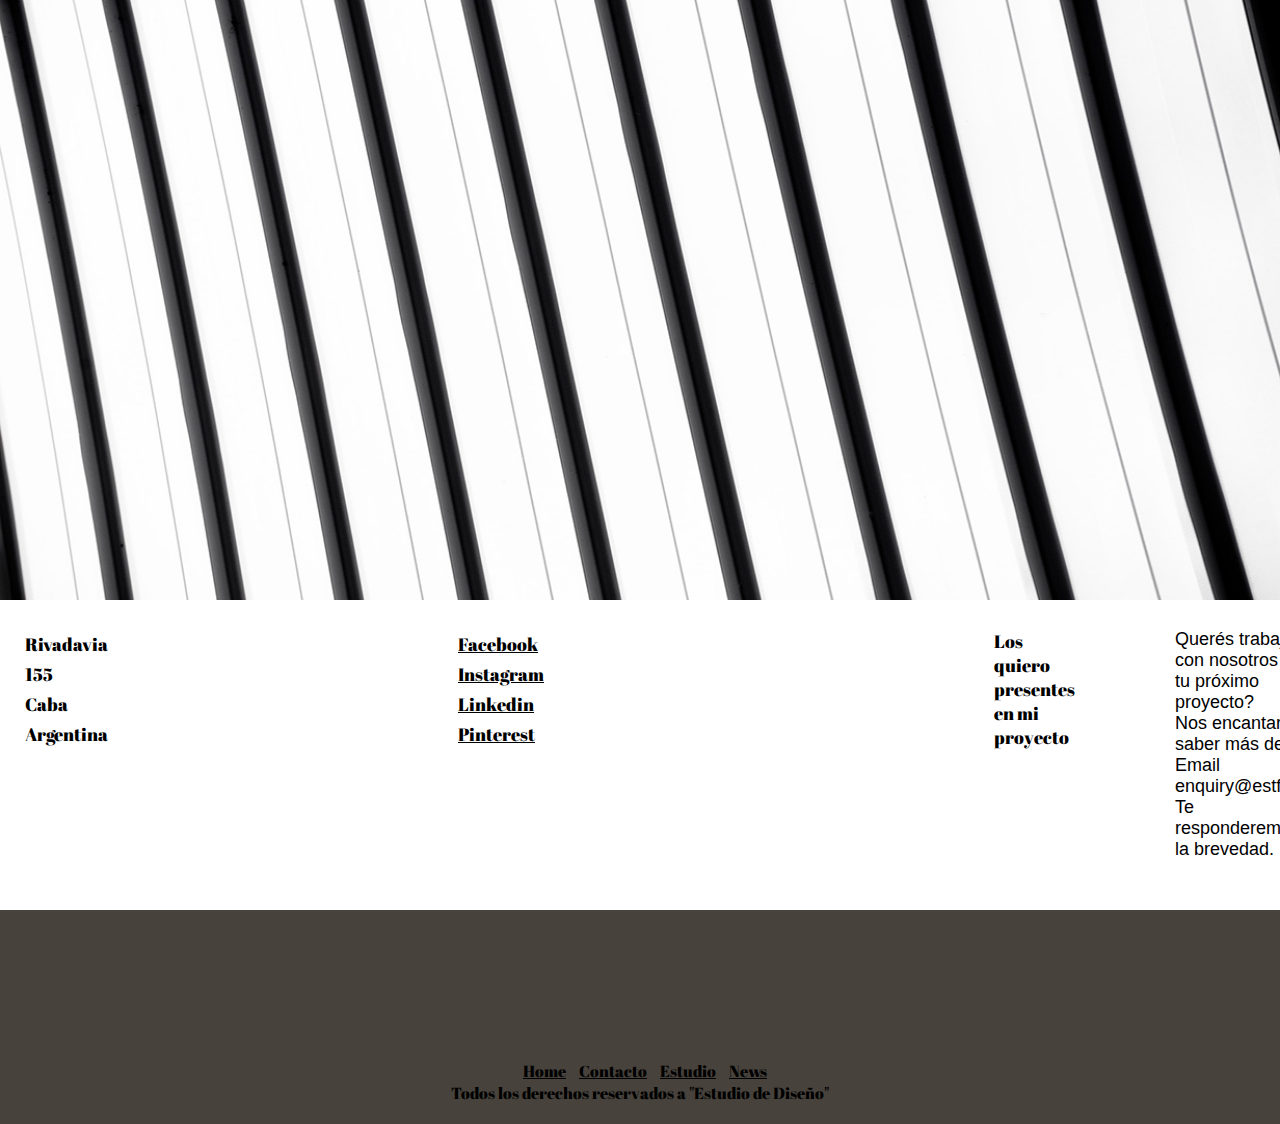
==== contacto.html @ 30cf7a42 "página lista sin responsive" ====
<!DOCTYPE html>
<html lang="es">
<head>
    <meta charset="UTF-8">
    <meta http-equiv="X-UA-Compatible" content="IE=edge">
    <meta name="viewport" content="width=device-width, initial-scale=1.0">
    <link rel="stylesheet" href="./css/home.css">
    <link rel="preconnect" href="https://fonts.googleapis.com">
    <link rel="preconnect" href="https://fonts.gstatic.com" crossorigin>
    <link href="https://fonts.googleapis.com/css2?family=Abril+Fatface&display=swap" rel="stylesheet">
    <link rel="preconnect" href="https://fonts.googleapis.com">
    <link rel="preconnect" href="https://fonts.gstatic.com" crossorigin>
    <link href="https://fonts.googleapis.com/css2?family=Gudea&display=swap" rel="stylesheet">   
    <title>Contacto</title>
</head>
<body>
    <section class="contactoHeader">
        <img class="imgContacto" src="./img/header-contacto.jpg" alt="imagen principal de contacto">
    </section>
    <section class="menuContacto">
        <div class="adress">
            <p>Rivadavia 155 <br> Caba <br> Argentina
            </p>
        </div>
        <div class="socialMedia">
            <a href="#">Facebook</a><br>
            <a href="#">Instagram</a><br>
            <a href="#">Linkedin</a><br>
            <a href="#">Pinterest</a><br>
        </div>
        <div class="trabajarConUds">
            <p>Los quiero presentes en mi proyecto</p>
        </div>
        <div class="infoTrabajarConUds">
            <p>Querés trabajar con nosotros en tu próximo proyecto? <br>
                Nos encantaría saber más de él. 
            <br> Email enquiry@estf.com 
            <br> Te responderemos a la brevedad.
            </p>
        </div>
    </section>
    <section class="footer">
        <a href="./index.html">Home</a>
        <a href="./contacto.html">Contacto</a>
        <a href="./estudio.html">Estudio</a>
        <a href="./news.html">News</a>
        <p>Todos los derechos reservados a "Estudio de Diseño"</p>
    </section>
</body>
</html>
---- css/home.css ----
* {
  padding: 0;
  margin: 0;
  -webkit-box-sizing: border-box;
          box-sizing: border-box;
}

header {
  display: -webkit-box;
  display: -ms-flexbox;
  display: flex;
  -webkit-box-orient: horizontal;
  -webkit-box-direction: normal;
      -ms-flex-direction: row;
          flex-direction: row;
  -webkit-box-pack: center;
      -ms-flex-pack: center;
          justify-content: center;
  margin-top: 30px;
  font-family: 'Abril Fatface', cursive;
}

header .imgh {
  padding-right: 10px;
}

header p {
  margin-left: 10px;
  font-size: 1.2rem;
}

.titulo {
  display: -webkit-inline-box;
  display: -ms-inline-flexbox;
  display: inline-flex;
}

.titulo h1 {
  font-family: 'Gudea', sans-serif;
  margin-left: 200px;
  margin-top: 100px;
}

.titulo p {
  font-family: 'Abril Fatface', cursive;
  margin-top: 70px;
  margin-left: 50px;
  margin-right: 200px;
  margin-bottom: 100px;
  font-size: 30px;
  text-align: justify;
}

.menu {
  position: relative;
  display: -webkit-inline-box;
  display: -ms-inline-flexbox;
  display: inline-flex;
  text-align: center;
}

.menu .texto-encima {
  position: absolute;
  top: 260px;
  left: 380px;
  font-family: 'Abril Fatface', cursive;
  font-size: 50px;
  color: white;
  opacity: 25%;
  -webkit-transition: ease 0.5s all;
  transition: ease 0.5s all;
}

.menu .texto-encima:hover {
  opacity: 100%;
}

.menu a {
  margin-left: 100px;
  margin-bottom: 100px;
}

.menu .texto-encima-estudio {
  position: absolute;
  top: 600px;
  left: 980px;
  font-family: 'Abril Fatface', cursive;
  font-size: 50px;
  color: white;
  opacity: 25%;
  -webkit-transition: ease 0.5s all;
  transition: ease 0.5s all;
}

.menu .texto-encima-estudio:hover {
  opacity: 100%;
}

.menu .texto-encima-news {
  position: absolute;
  top: 600px;
  left: 1600px;
  font-family: 'Abril Fatface', cursive;
  font-size: 50px;
  color: white;
  opacity: 25%;
  -webkit-transition: ease 0.5s all;
  transition: ease 0.5s all;
}

.menu .texto-encima-news:hover {
  opacity: 100%;
}

.footer {
  background-color: #47423c;
  font-family: 'Abril Fatface', cursive;
  margin-top: 50px;
  padding-top: 150px;
  padding-bottom: 20px;
  text-align: center;
}

.footer a {
  color: black;
  margin-left: 10px;
  text-align: center;
}

.contactoHeader .imgContacto {
  min-width: 100%;
  height: 600px;
}

.menuContacto {
  display: -webkit-box;
  display: -ms-flexbox;
  display: flex;
  margin: 25px;
  font-family: 'Abril Fatface', cursive;
  font-size: 18px;
}

.menuContacto .adress {
  margin-right: 150px;
  line-height: 30px;
}

.menuContacto .socialMedia {
  margin-right: 150px;
  margin-left: 100px;
  line-height: 30px;
  padding-left: 100px;
}

.menuContacto .socialMedia a {
  color: black;
  -webkit-transition: 0.3s ease all;
  transition: 0.3s ease all;
}

.menuContacto .socialMedia a:hover {
  font-size: 17px;
}

.menuContacto .trabajarConUds {
  margin-left: 200px;
  padding-left: 100px;
}

.menuContacto .infoTrabajarConUds {
  font-family: Arial, Helvetica, sans-serif;
  margin-right: 50px;
  padding-left: 100px;
}

.theTeam {
  display: -webkit-box;
  display: -ms-flexbox;
  display: flex;
  -webkit-box-orient: horizontal;
  -webkit-box-direction: normal;
      -ms-flex-direction: row;
          flex-direction: row;
  -webkit-box-pack: center;
      -ms-flex-pack: center;
          justify-content: center;
}

.theTeam img {
  margin-right: 15px;
  margin-left: 15px;
  margin-top: 20px;
}

.theTeam p {
  margin-left: 15px;
  font-family: 'Abril Fatface', cursive;
}

.jobs {
  font-family: 'Abril Fatface', cursive;
  margin-top: 100px;
  margin-left: 150px;
}

.jobs p {
  margin-top: 15px;
  font-family: Arial, Helvetica, sans-serif;
}

.jobs .mail {
  -webkit-text-decoration-line: underline;
          text-decoration-line: underline;
  -webkit-transition: all ease 0.3s;
  transition: all ease 0.3s;
  font-size: 18px;
}

.jobs .mail:hover {
  font-size: 17px;
}

.newsHeader .imgNews {
  min-width: 100%;
  height: 600px;
  -o-object-fit: cover;
     object-fit: cover;
}

.newsTitle {
  font-family: 'Abril Fatface', cursive;
  margin-top: 100px;
  margin-left: 150px;
  margin-right: 150px;
}

.newsTitle p {
  margin-top: 15px;
  font-family: Arial, Helvetica, sans-serif;
  line-height: 25px;
  margin-bottom: 40px;
}

.articles {
  display: -webkit-box;
  display: -ms-flexbox;
  display: flex;
  -webkit-box-orient: horizontal;
  -webkit-box-direction: normal;
      -ms-flex-direction: row;
          flex-direction: row;
  margin: 30px 15px 30px 15px;
}

.articles img {
  margin: 30px 15px 30px 15px;
}

.articles .fecha {
  font-family: 'Abril Fatface', cursive;
}

.articles p {
  margin-left: 20px;
  margin-right: 35px;
}

.articles a {
  margin-left: 20px;
  font-family: 'Abril Fatface', cursive;
  color: black;
  font-size: 18px;
  -webkit-transition: ease all 0.3s;
  transition: ease all 0.3s;
}

.articles a:hover {
  font-size: 17px;
}
/*# sourceMappingURL=home.css.map */
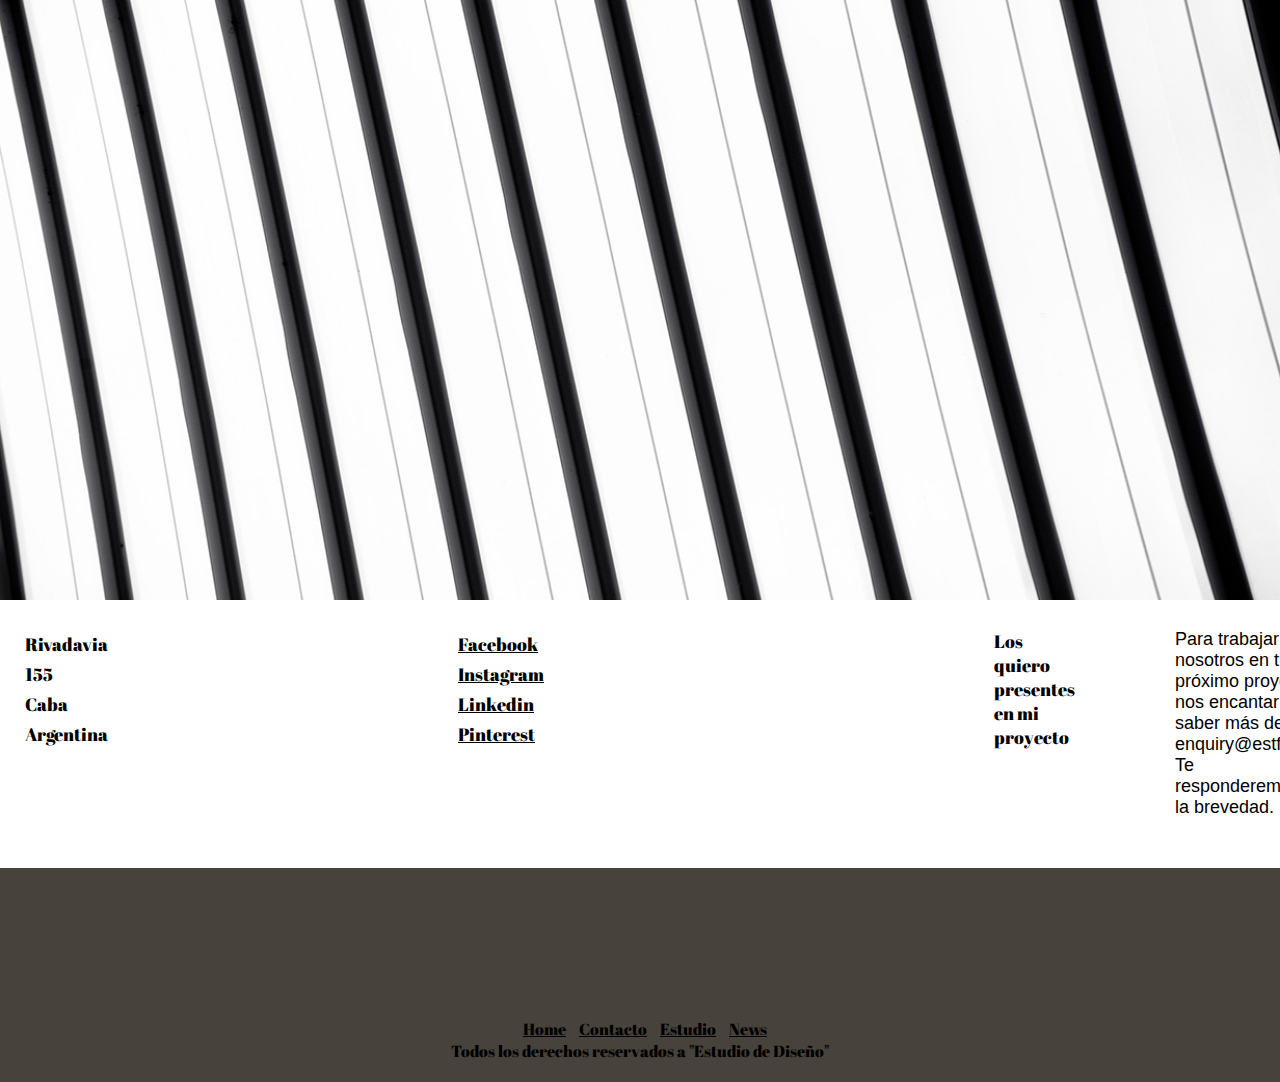
==== commit 914652c3: "correción de redacción" ====
--- a/contacto.html
+++ b/contacto.html
@@ -4,7 +4,7 @@
     <meta charset="UTF-8">
     <meta http-equiv="X-UA-Compatible" content="IE=edge">
     <meta name="viewport" content="width=device-width, initial-scale=1.0">
-    <link rel="stylesheet" href="./css/home.css">
+    <link rel="stylesheet" href="./css/estilo.css">
     <link rel="preconnect" href="https://fonts.googleapis.com">
     <link rel="preconnect" href="https://fonts.gstatic.com" crossorigin>
     <link href="https://fonts.googleapis.com/css2?family=Abril+Fatface&display=swap" rel="stylesheet">
@@ -32,10 +32,10 @@
             <p>Los quiero presentes en mi proyecto</p>
         </div>
         <div class="infoTrabajarConUds">
-            <p>Querés trabajar con nosotros en tu próximo proyecto? <br>
-                Nos encantaría saber más de él. 
-            <br> Email enquiry@estf.com 
-            <br> Te responderemos a la brevedad.
+            <p> Para trabajar con nosotros en tu próximo proyecto,<br>
+                nos encantaría saber más de él. <br>
+                enquiry@estf.com <br> 
+                Te responderemos a la brevedad.
             </p>
         </div>
     </section>
--- a/css/estilo.css
+++ b/css/estilo.css
@@ -0,0 +1,283 @@
+* {
+  padding: 0;
+  margin: 0;
+  -webkit-box-sizing: border-box;
+          box-sizing: border-box;
+}
+
+header {
+  display: -webkit-box;
+  display: -ms-flexbox;
+  display: flex;
+  -webkit-box-orient: horizontal;
+  -webkit-box-direction: normal;
+      -ms-flex-direction: row;
+          flex-direction: row;
+  -webkit-box-pack: center;
+      -ms-flex-pack: center;
+          justify-content: center;
+  margin-top: 30px;
+  font-family: 'Abril Fatface', cursive;
+}
+
+header .imgh {
+  padding: 10px;
+}
+
+header p {
+  margin-left: 10px;
+  font-size: 1.2rem;
+}
+
+.titulo {
+  display: -webkit-inline-box;
+  display: -ms-inline-flexbox;
+  display: inline-flex;
+}
+
+.titulo h1 {
+  font-family: 'Gudea', sans-serif;
+  margin-left: 200px;
+  margin-top: 100px;
+}
+
+.titulo ul {
+  font-family: 'Gudea', sans-serif;
+  margin-top: 70px;
+  margin-left: 50px;
+  margin-right: 200px;
+  margin-bottom: 100px;
+  font-size: 30px;
+  text-align: justify;
+}
+
+.menu {
+  position: relative;
+  display: -webkit-inline-box;
+  display: -ms-inline-flexbox;
+  display: inline-flex;
+  text-align: center;
+}
+
+.menu .texto-encima-contacto {
+  position: absolute;
+  top: 260px;
+  left: 275px;
+  font-family: 'Abril Fatface', cursive;
+  font-size: 50px;
+  color: white;
+  opacity: 25%;
+  -webkit-transition: ease 0.5s all;
+  transition: ease 0.5s all;
+}
+
+.menu .texto-encima-contacto:hover {
+  opacity: 100%;
+}
+
+.menu a {
+  margin-left: 100px;
+  margin-bottom: 100px;
+}
+
+.menu .texto-encima-estudio-link {
+  position: absolute;
+  top: 600px;
+  left: 880px;
+  font-family: 'Abril Fatface', cursive;
+  font-size: 50px;
+  color: white;
+  opacity: 25%;
+  -webkit-transition: ease 0.5s all;
+  transition: ease 0.5s all;
+}
+
+.menu .texto-encima-estudio-link:hover {
+  opacity: 100%;
+}
+
+.menu .texto-encima-news-link {
+  position: absolute;
+  top: 600px;
+  left: 1500px;
+  font-family: 'Abril Fatface', cursive;
+  font-size: 50px;
+  color: white;
+  opacity: 25%;
+  -webkit-transition: ease 0.5s all;
+  transition: ease 0.5s all;
+}
+
+.menu .texto-encima-news-link:hover {
+  opacity: 100%;
+}
+
+.footer {
+  width: 100%;
+  height: 20%;
+  background-color: #47423c;
+  font-family: 'Abril Fatface', cursive;
+  margin-top: 50px;
+  padding-top: 150px;
+  padding-bottom: 20px;
+  text-align: center;
+}
+
+.footer a {
+  color: black;
+  margin-left: 10px;
+  text-align: center;
+}
+
+.contactoHeader .imgContacto {
+  min-width: 100%;
+  height: 600px;
+}
+
+.menuContacto {
+  display: -webkit-box;
+  display: -ms-flexbox;
+  display: flex;
+  margin: 25px;
+  font-family: 'Abril Fatface', cursive;
+  font-size: 18px;
+}
+
+.menuContacto .adress {
+  margin-right: 150px;
+  line-height: 30px;
+}
+
+.menuContacto .socialMedia {
+  margin-right: 150px;
+  margin-left: 100px;
+  line-height: 30px;
+  padding-left: 100px;
+}
+
+.menuContacto .socialMedia a {
+  color: black;
+  -webkit-transition: 0.3s ease all;
+  transition: 0.3s ease all;
+}
+
+.menuContacto .socialMedia a:hover {
+  font-size: 17px;
+}
+
+.menuContacto .trabajarConUds {
+  margin-left: 200px;
+  padding-left: 100px;
+}
+
+.menuContacto .infoTrabajarConUds {
+  font-family: Arial, Helvetica, sans-serif;
+  margin-right: 50px;
+  padding-left: 100px;
+}
+
+.theTeam {
+  display: -webkit-box;
+  display: -ms-flexbox;
+  display: flex;
+  -webkit-box-orient: horizontal;
+  -webkit-box-direction: normal;
+      -ms-flex-direction: row;
+          flex-direction: row;
+  -webkit-box-pack: center;
+      -ms-flex-pack: center;
+          justify-content: center;
+}
+
+.theTeam img {
+  margin-right: 15px;
+  margin-left: 15px;
+  margin-top: 20px;
+}
+
+.theTeam p {
+  margin-left: 15px;
+  font-family: 'Abril Fatface', cursive;
+}
+
+.jobs {
+  font-family: 'Abril Fatface', cursive;
+  margin-top: 100px;
+  margin-left: 150px;
+}
+
+.jobs p {
+  margin-top: 15px;
+  font-family: Arial, Helvetica, sans-serif;
+}
+
+.jobs .mail {
+  -webkit-text-decoration-line: underline;
+          text-decoration-line: underline;
+  -webkit-transition: all ease 0.3s;
+  transition: all ease 0.3s;
+  font-size: 18px;
+}
+
+.jobs .mail:hover {
+  font-size: 17px;
+}
+
+.newsHeader .imgNews {
+  min-width: 100%;
+  height: 600px;
+  -o-object-fit: cover;
+     object-fit: cover;
+}
+
+.newsTitle {
+  font-family: 'Abril Fatface', cursive;
+  margin-top: 100px;
+  margin-left: 150px;
+  margin-right: 150px;
+}
+
+.newsTitle p {
+  margin-top: 15px;
+  font-family: Arial, Helvetica, sans-serif;
+  line-height: 25px;
+  margin-bottom: 40px;
+}
+
+.articles {
+  display: -webkit-box;
+  display: -ms-flexbox;
+  display: flex;
+  -webkit-box-orient: horizontal;
+  -webkit-box-direction: normal;
+      -ms-flex-direction: row;
+          flex-direction: row;
+  margin: 30px 15px 30px 15px;
+}
+
+.articles img {
+  margin: 30px 15px 30px 15px;
+}
+
+.articles .fecha {
+  font-family: 'Abril Fatface', cursive;
+}
+
+.articles p {
+  margin-left: 20px;
+  margin-right: 35px;
+}
+
+.articles a {
+  margin-left: 20px;
+  font-family: 'Abril Fatface', cursive;
+  color: black;
+  font-size: 18px;
+  -webkit-transition: ease all 0.3s;
+  transition: ease all 0.3s;
+}
+
+.articles a:hover {
+  font-size: 17px;
+}
+/*# sourceMappingURL=estilo.css.map */